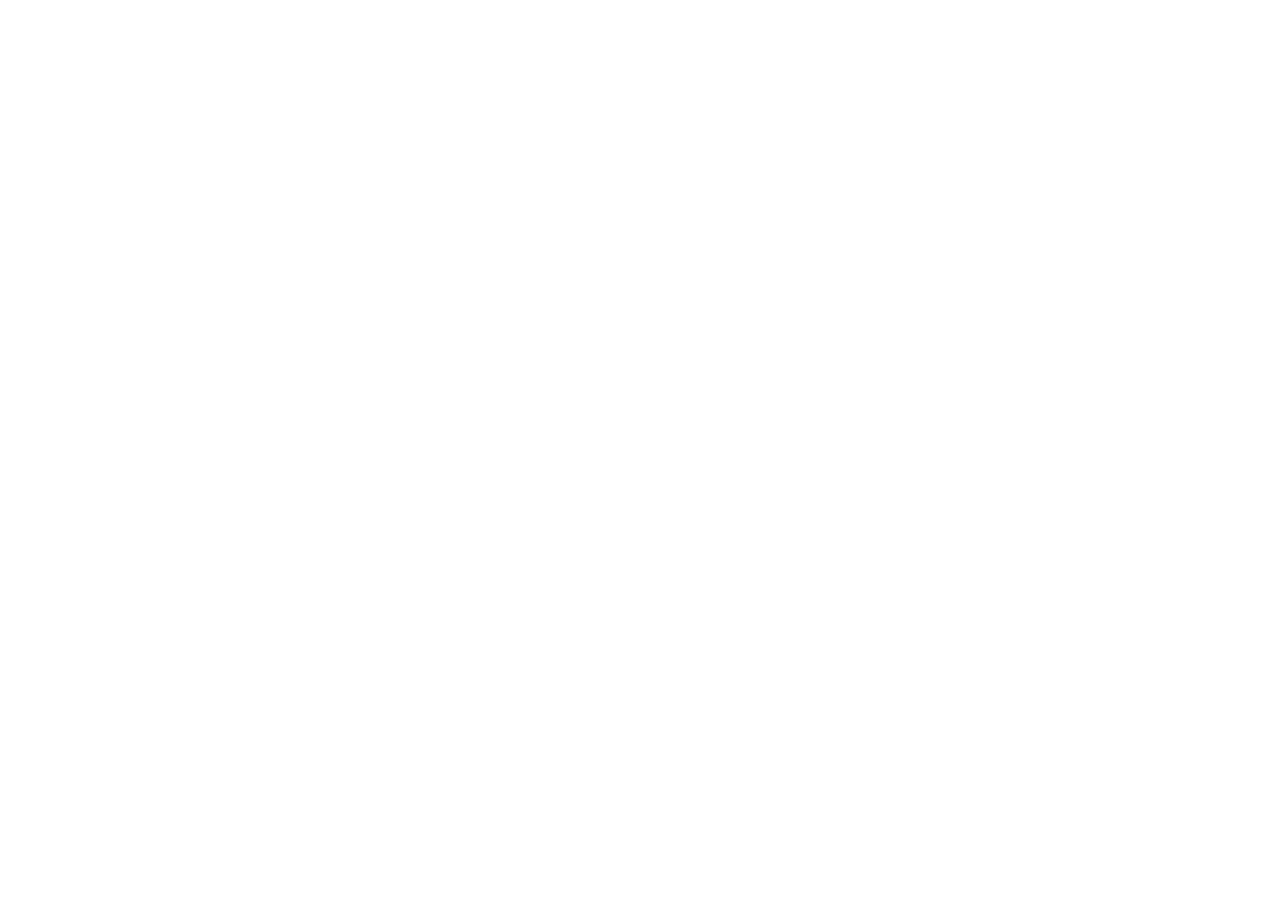
==== about.html @ 2c995b6a "." ====
<!DOCTYPE html>
<html lang="en">
<head>
    <meta charset="UTF-8">
    <meta http-equiv="X-UA-Compatible" content="IE=edge">
    <meta name="viewport" content="width=device-width, initial-scale=1.0">
    <title>About Me</title>
</head>
<body>
    
</body>
</html>
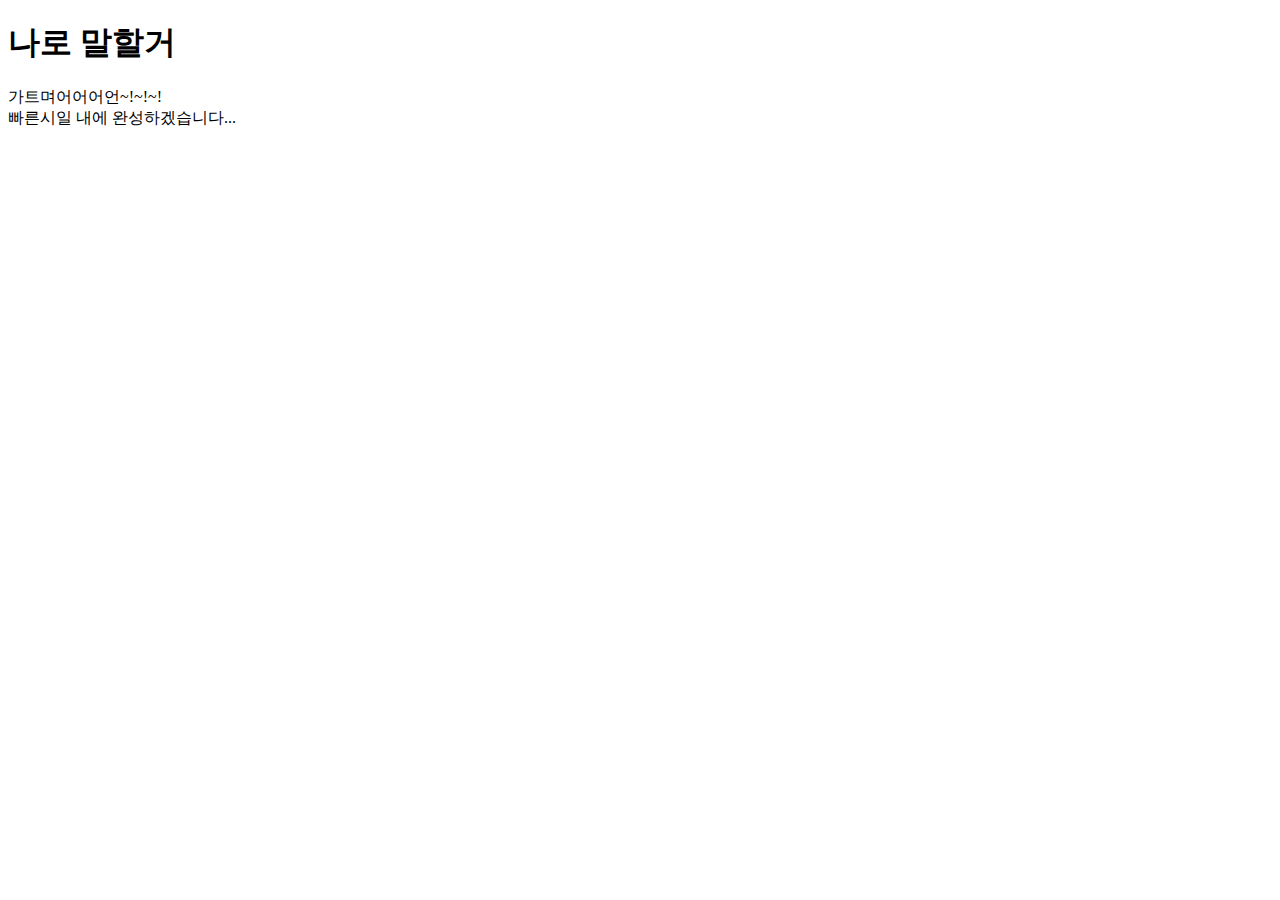
==== commit 6e4bc40d: "about페이지 보완이 필요합니다" ====
--- a/about.html
+++ b/about.html
@@ -7,6 +7,7 @@
     <title>About Me</title>
 </head>
 <body>
-    
+    <h1>나로 말할거</h1>
+    <p>가트며어어어언~!~!~! <br/> 빠른시일 내에 <span style="text-decoration-color: blueviolet;">완성</span>하겠습니다...</p>
 </body>
 </html>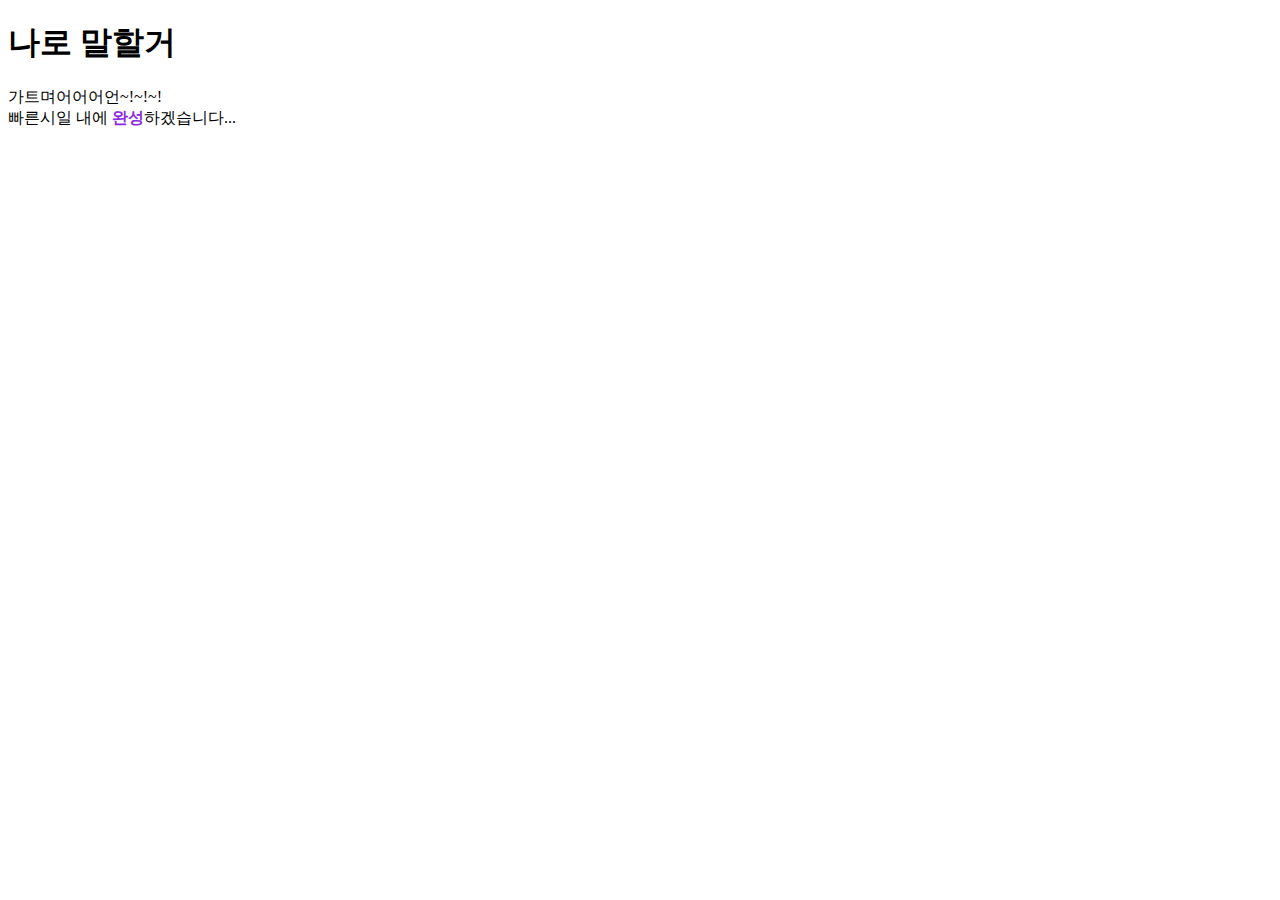
==== commit 25de532a: "Update about.html" ====
--- a/about.html
+++ b/about.html
@@ -8,6 +8,7 @@
 </head>
 <body>
     <h1>나로 말할거</h1>
-    <p>가트며어어어언~!~!~! <br/> 빠른시일 내에 <span style="text-decoration-color: blueviolet;">완성</span>하겠습니다...</p>
+    <p>가트며어어어언~!~!~! <br/> 빠른시일 내에 <span style="color: blueviolet;">
+        <strong>완성</strong></span>하겠습니다...</p>
 </body>
 </html>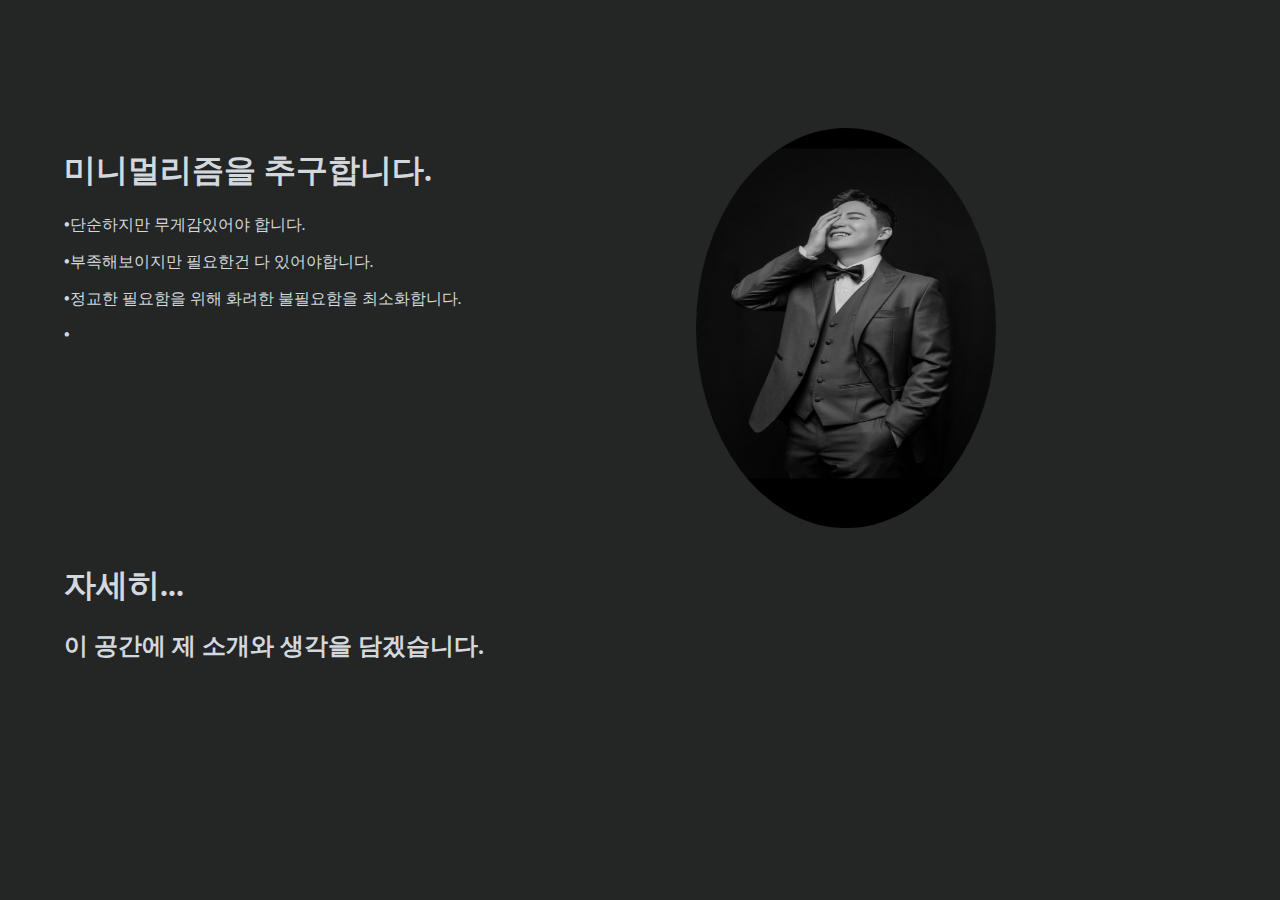
==== commit 5913efc3: "About 수정" ====
--- a/about.html
+++ b/about.html
@@ -5,10 +5,62 @@
     <meta http-equiv="X-UA-Compatible" content="IE=edge">
     <meta name="viewport" content="width=device-width, initial-scale=1.0">
     <title>About Me</title>
+    <style>
+        body {
+            background: rgb(36, 37, 37);
+            margin: 10% 5%;
+        }
+        .font {
+            color: rgb(210, 216, 221);
+        }
+        .container {
+            /* max-width: 768px; */
+            margin-left: auto;
+            margin-right: auto;
+        }
+        .grid {
+            display: grid;
+            gap: 15px;
+        }
+        .introduce {
+            grid-template-columns: max-content 1fr ;
+            /* align-items: center; */
+        }
+        .intro__img {
+            width: 300px;
+            height: 400px;
+            border-radius: 50%;
+            order: 1;
+            justify-self: center;
+        }
+        .intro__ment {
+            grid-column: initial;
+        }
+    </style>
 </head>
 <body>
-    <h1>나로 말할거</h1>
-    <p>가트며어어어언~!~!~! <br/> 빠른시일 내에 <span style="color: blueviolet;">
-        <strong>완성</strong></span>하겠습니다...</p>
+    <div class="introduce__container container grid font">
+        <div class="introduce grid">
+         
+            <div class="intro__img">
+                <img src="img/about1.jpg" alt="" class="intro__img">
+            </div>
+
+            <div class="intro__ment">
+                <h1><b>미니멀리즘</b>을 추구합니다.</h1>
+                <p><b>•</b>단순하지만 무게감있어야 합니다.</p>
+                <p><b>•</b>부족해보이지만 필요한건 다 있어야합니다.</p>
+                <p><b>•</b>정교한 필요함을 위해 화려한 불필요함을 최소화합니다.</p>
+                <p><b>•</b></p>
+            </div>
+
+        </div>
+        <div class="more">
+            <div class="intro__subment">
+               <h1>자세히...</h1>
+               <h2>이 공간에 제 소개와 생각을 담겠습니다. </h2>
+           </div>
+        </div>
+    </div>
 </body>
 </html>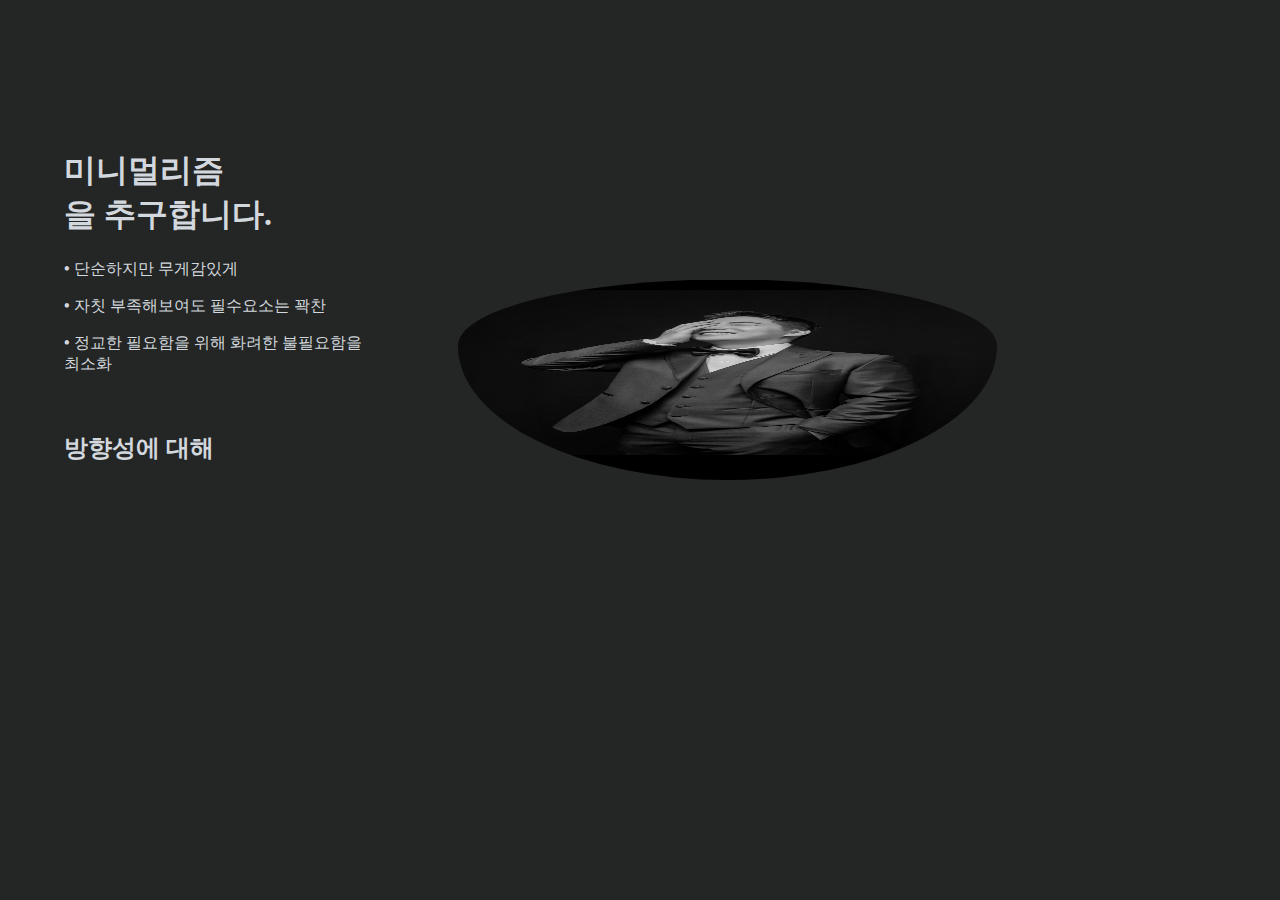
==== commit d811f518: "About page 수정" ====
--- a/about.html
+++ b/about.html
@@ -14,32 +14,40 @@
             color: rgb(210, 216, 221);
         }
         .container {
-            /* max-width: 768px; */
             margin-left: auto;
             margin-right: auto;
         }
         .grid {
+            width: auto;
             display: grid;
-            gap: 15px;
+            gap: 10px;
         }
         .introduce {
             grid-template-columns: max-content 1fr ;
             /* align-items: center; */
         }
         .intro__img {
-            width: 300px;
-            height: 400px;
+            padding-top: 10%;
+            width: 80%;
+            height: 200px;
             border-radius: 50%;
             order: 1;
             justify-self: center;
         }
         .intro__ment {
+            width: 300px;
             grid-column: initial;
         }
+
+        /* @media screen and (max-width: 500px) {
+           .container {
+               display: auto ;
+        }  
+        }*/
     </style>
 </head>
 <body>
-    <div class="introduce__container container grid font">
+    <div class="introduce__container container font">
         <div class="introduce grid">
          
             <div class="intro__img">
@@ -47,19 +55,22 @@
             </div>
 
             <div class="intro__ment">
-                <h1><b>미니멀리즘</b>을 추구합니다.</h1>
-                <p><b>•</b>단순하지만 무게감있어야 합니다.</p>
-                <p><b>•</b>부족해보이지만 필요한건 다 있어야합니다.</p>
-                <p><b>•</b>정교한 필요함을 위해 화려한 불필요함을 최소화합니다.</p>
-                <p><b>•</b></p>
+                <h1>미니멀리즘<br>을 추구합니다.</h1>
+                <p><b>•</b> 단순하지만 무게감있게</p>
+                <p><b>•</b> 자칫 부족해보여도 필수요소는 꽉찬</p>
+                <p><b>•</b> 정교한 필요함을 위해 화려한 불필요함을 최소화</p>
             </div>
 
         </div>
-        <div class="more">
+         <div class="more">
             <div class="intro__subment">
-               <h1>자세히...</h1>
-               <h2>이 공간에 제 소개와 생각을 담겠습니다. </h2>
-           </div>
+               <h2>방향성에 대해</h2>
+               <!--<p>시대는 끝없이 진화하고 트렌드는 빠르게 바뀝니다.
+                  대다수가 스마트폰을 소지하며, 시간장소에 제약없이 친목모임,쇼핑,대출이 가능합니다.
+                  이렇듯 모바일앱의 비중이 늘어감에 따라 저또한 웹사이트 구상에 모바일버전까지 고민하는
+                  습관이 생겼습니다. 유저의 특성 및 눈높이에 맞춘 
+                    </p>-->
+           </div> 
         </div>
     </div>
 </body>
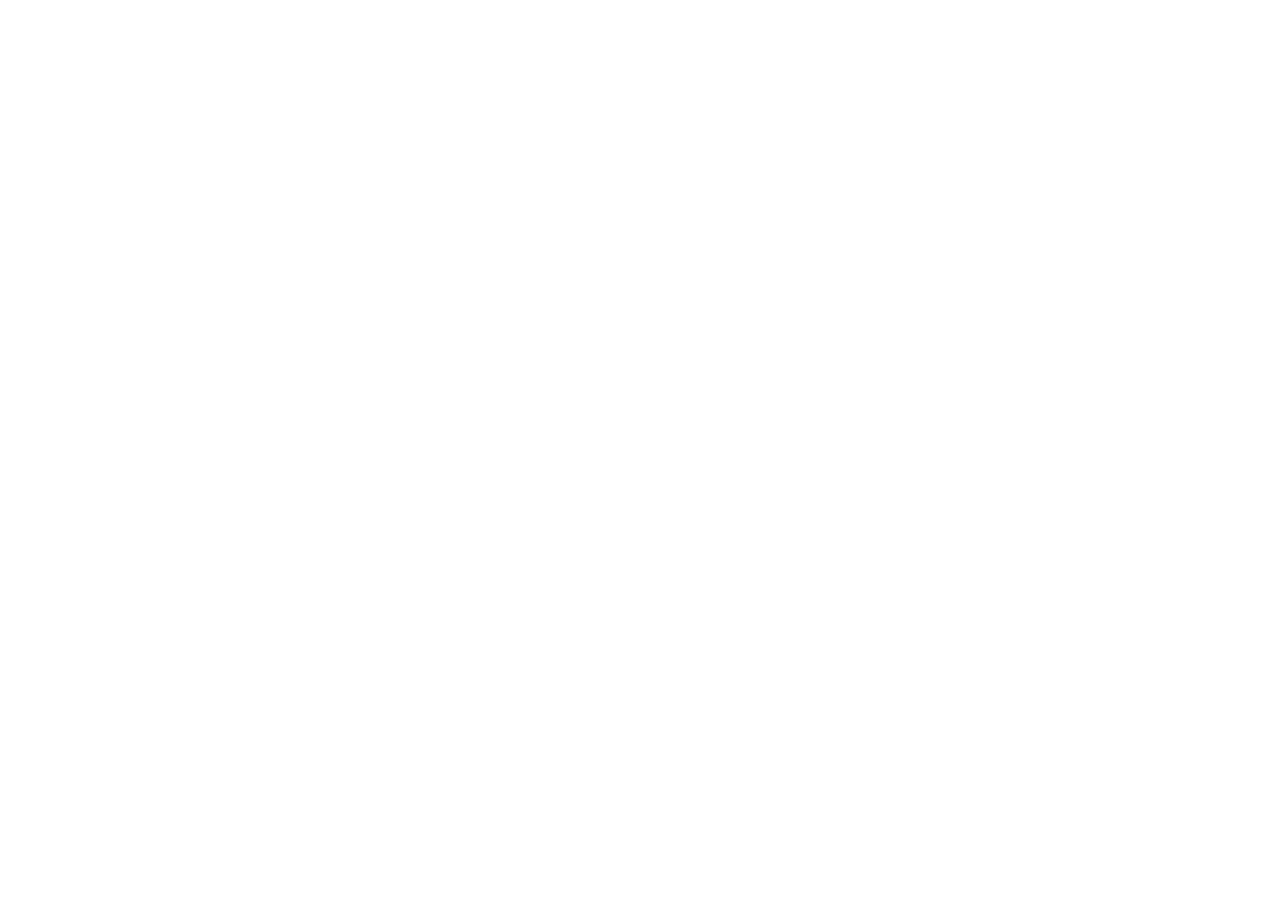
==== commit f7b6ab1c: "블로그링크,about페이지 제거" ====
--- a/about.html
+++ b/about.html
@@ -1,4 +1,6 @@
-<!DOCTYPE html>
+<!-- ====================== 리뉴얼 중입니다 ========================= -->
+
+<!-- <!DOCTYPE html>
 <html lang="en">
 <head>
     <meta charset="UTF-8">
@@ -65,13 +67,13 @@
          <div class="more">
             <div class="intro__subment">
                <h2>방향성에 대해</h2>
-               <!--<p>시대는 끝없이 진화하고 트렌드는 빠르게 바뀝니다.
+              <p>시대는 끝없이 진화하고 트렌드는 빠르게 바뀝니다.
                   대다수가 스마트폰을 소지하며, 시간장소에 제약없이 친목모임,쇼핑,대출이 가능합니다.
                   이렇듯 모바일앱의 비중이 늘어감에 따라 저또한 웹사이트 구상에 모바일버전까지 고민하는
                   습관이 생겼습니다. 유저의 특성 및 눈높이에 맞춘 
-                    </p>-->
+                    </p>
            </div> 
         </div>
     </div>
 </body>
-</html>+</html> -->